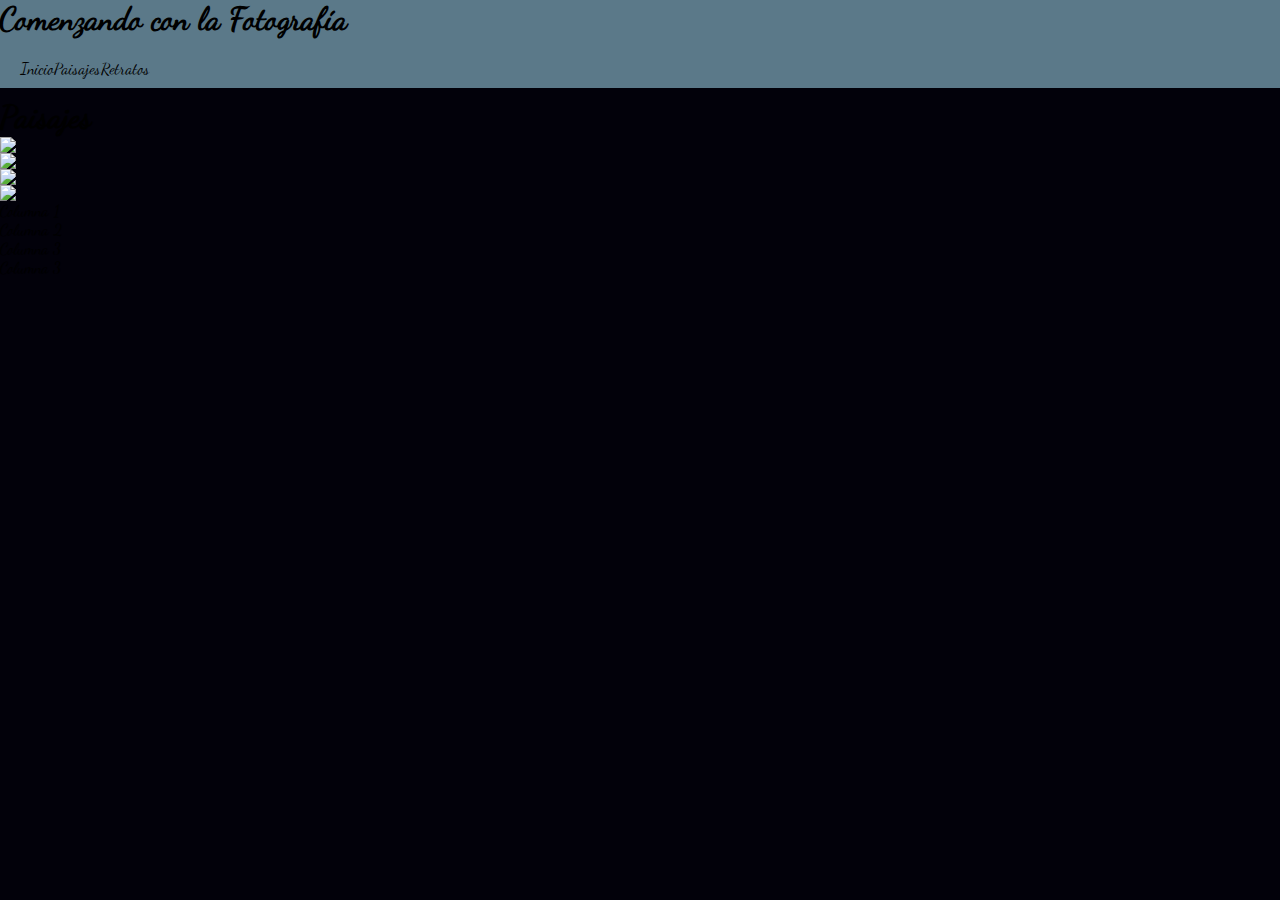
==== index.html @ c3d6ee90 "Comenzando con la Fotografía pagina home" ====
<html>
<head>
	<title> Comenzando con la Fotografía | Home </title>
	<link href='https://fonts.googleapis.com/css?family=Raleway' rel='stylesheet' type='text/css'>
	<link rel="stylesheet" href="css/estilos.css">
	<meta charset="utf-8">
</head>
<body>
	<header>
		<h1>
			Comenzando con la Fotografía
		</h1>

		<nav>
			<ul>
				<li>Inicio</li>
				<li>Paisajes</li>
				<li>Retratos</li>
			</ul>
		</nav>
	</header>

	<section id="contenido">
		<h1>Paisajes</h1>
		<div class="contenedor">
			<div id="imagen1">
				<img src="imagenes/imagen1.jpg" >
			</div>
			<div id="imagen2">
				<img src="imagenes/imagen2.jpg" >
			</div>
		</div>
		<div class="contenedor">
			<div id="imagen3">
				<img src="imagenes/imagen3.jpg" >
			</div>
			<div id="imagen4">
				<img src="imagenes/imagen4.jpg" >
			</div>
		</div>
	</section>

	<footer class="footer">

		<article id="columna1">Columna 1</article>
		<article id="columna2">Columna 2</article>
		<article id="columna3">Columna 3</article>
		<article id="columna4">Columna 3</article>

	</footer>
</body>
</html>
---- css/estilos.css ----
@font-face {
	font-family: Dancing Script;
	src: url('../fonts/DancingScript-Regular.otf');
}

*
{
	margin:0;
	font-family: Dancing Script;
}

html{
	background: #02010a;
}

header{
	background-color: #5b7989;

}

header h1 {
    width: 50%;
}

header nav{
    width: 50%;

}


ul {
    list-style-type: none;
    margin: 10px;
    padding: 10px;
    overflow: hidden;
}

li {
	float: left;
}
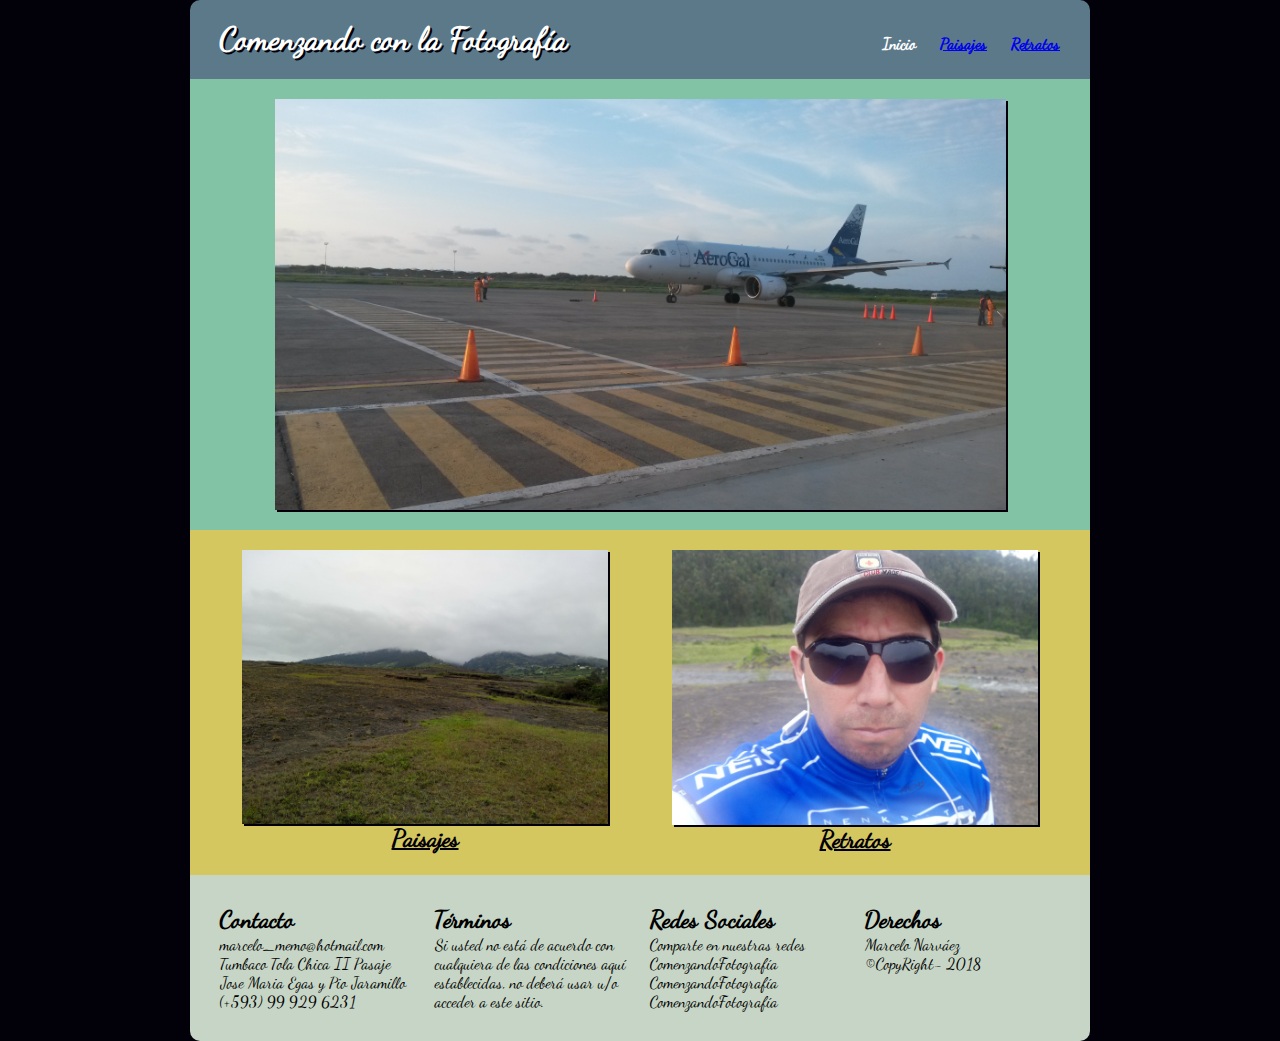
==== commit c1d5cf7e: "Comenzando con la Fotografía pagina home completa" ====
--- a/index.html
+++ b/index.html
@@ -7,46 +7,84 @@
 </head>
 <body>
 	<header>
-		<h1>
-			Comenzando con la Fotografía
-		</h1>
 
-		<nav>
-			<ul>
-				<li>Inicio</li>
-				<li>Paisajes</li>
-				<li>Retratos</li>
-			</ul>
-		</nav>
+		<section id="header">
+			<div class="contenedor">
+				<div>
+					<h1>Comenzando con la Fotografía</h1>
+				</div>
+
+				<div id="menu-principal">
+					<a href="#" class="actual">Inicio</a>
+					<a href="#">Paisajes</a>
+					<a href="#">Retratos</a>
+				</div>
+			</div>
+		</section>
 	</header>
 
 	<section id="contenido">
-		<h1>Paisajes</h1>
-		<div class="contenedor">
-			<div id="imagen1">
-				<img src="imagenes/imagen1.jpg" >
+		<section id="img-central">
+			<div class="contenedor">
+				<div>
+					<img src="images/ImagenCentral.jpg" >
+				</div>
 			</div>
-			<div id="imagen2">
-				<img src="imagenes/imagen2.jpg" >
+		</section>
+
+		<section id="img-secundaria">
+			<div class="contenedor">
+				<div id="imagen1">
+					<img src="images/paisaje.jpg" >
+					<h2> <a href="#">Paisajes</a> </h2>
+				</div>
+				<div id="imagen2">
+					<img src="images/retrato.jpg" >
+					<h2> <a href="#">Retratos </a></h2>
+				</div>
 			</div>
-		</div>
-		<div class="contenedor">
-			<div id="imagen3">
-				<img src="imagenes/imagen3.jpg" >
-			</div>
-			<div id="imagen4">
-				<img src="imagenes/imagen4.jpg" >
-			</div>
-		</div>
+		</section>
 	</section>
 
-	<footer class="footer">
+	<footer>
+		<section id="footer">
+			<div class="contenedor">
+				<div>
+					<div>
+						<h2>Contacto</h2>  
+						<p>marcelo_memo@hotmail.com</p>
+						<p>Tumbaco Tola Chica II Pasaje Jose Maria Egas y Pio Jaramillo</p>
+						<p> (+593) 99 929 6231</p>
+					</div>
+				</div>
 
-		<article id="columna1">Columna 1</article>
-		<article id="columna2">Columna 2</article>
-		<article id="columna3">Columna 3</article>
-		<article id="columna4">Columna 3</article>
+				<div>
+					<div>
+						<h2>Términos</h2>
+						<p>Si usted no está de acuerdo con cualquiera de las condiciones aquí establecidas, no deberá usar u/o acceder a este sitio.</p>
+					</div>
+				</div>
 
+				<div>
+					<div>
+						<h2>Redes Sociales</h2>
+						<p>Comparte en nuestras redes</p>
+						<p>ComenzandoFotografía</p>
+						<p>ComenzandoFotografía</p>
+						<p>ComenzandoFotografía</p>
+					</div>
+				</div>
+
+				<div>
+					<div>
+						<h2>Derechos</h2>
+						<p>Marcelo Narváez</p>
+						<p>©CopyRight- 2018</p>
+					</div>
+				</div>
+			</div>
+		</section>
 	</footer>
+
 </body>
 </html>--- a/css/estilos.css
+++ b/css/estilos.css
@@ -3,38 +3,191 @@
 	src: url('../fonts/DancingScript-Regular.otf');
 }
 
-*
-{
+*{
 	margin:0;
 	font-family: Dancing Script;
 }
 
+body{
+	background: #02010a;
+	width: 100%;
+}
+
 html{
-	background: #02010a;
+	animation-name: header-animacion;
+	animation-duration: 2s;
+	-webkit-animation-delay: 1s;
+	-moz-animation-delay: 1s;
+	-o-animation-delay: 1s;
+	animation-delay: 1s;
+}
+
+@keyframes header-animacion {
+	0% {
+		position: relative;
+		top: 150%;
+	}
+	60% {
+		position: relative;
+		top: -5%;
+	}
+	100% {
+		position: relative;
+		top: 0px;
+	}
 }
 
 header{
 	background-color: #5b7989;
-
+	color: #fff;
+	padding: 10px;
+	border-radius: 10px 10px 0 0;
 }
 
-header h1 {
-    width: 50%;
+@media (min-width: 900px) {
+	#header .contenedor{
+		justify-content: space-between;
+		align-items: baseline;
+		padding: 10px;
+	}
 }
 
-header nav{
-    width: 50%;
+@media (max-width: 900px) {
+	#header .contenedor{
+		flex-direction: column;
+		text-align: center;
+	}
 
+	#menu-principal{
+		margin-top: 10px;
+	}
 }
 
-
-ul {
-    list-style-type: none;
-    margin: 10px;
-    padding: 10px;
-    overflow: hidden;
+#header .contenedor div h1 {
+	padding-left: 10px;
+	text-shadow: 2px 2px #02010a;
 }
 
-li {
-	float: left;
-}+#menu-principal a {
+	padding: 20px 10px;
+	font-weight: bold;
+}
+
+#menu-principal .actual   
+{   
+	text-decoration: none;
+	color: #fff;
+}
+
+a:hover{
+	text-shadow: 2px 2px #02010a;
+}
+
+a:visited{
+	color: #fff;
+}
+
+#contenido {
+	display: flex;
+	flex-direction: column;
+}
+
+#img-central{
+	background-color: #82c3a6;
+	padding: 20px;
+}
+
+#img-secundaria{
+	background-color: #d5c75f;
+	border: 1px;
+	padding: 20px;
+}
+
+.contenedor {
+	display: -webkit-flex;
+	display: flex;
+	-webkit-flex-flow: row wrap;
+	flex-flow: row wrap;
+}
+
+#img-central .contenedor > div {
+	text-align: center;
+	padding: 0;
+	margin: 0;
+	width: 100%;
+}
+
+#img-secundaria .contenedor > div {
+	text-align: center;
+	padding-bottom: 20px;
+	margin: 0;
+	width: 100%;
+}
+
+#img-secundaria .contenedor > div h2 a {
+    color: #02010a;
+    padding: 10px;
+}
+
+footer{
+	padding: 10px;
+	background-color: #C6d5c5;
+	border-radius: 0 0 10px 10px;
+}
+
+@media (min-width: 900px) {
+	body {
+		width: 900px;
+		margin-left: auto;
+		margin-right: auto;		
+	}
+}
+
+@media (min-width: 900px) {
+	#img-secundaria .contenedor > div {
+		width: 50%;
+		padding: 0;
+		margin: 0;
+	}
+}
+
+img {
+	width: 85%;
+	box-shadow: 2px 2px 0 #02010a;
+}
+
+#footer {
+	border: 1px;
+	padding: 10px;
+}
+
+#footer .contenedor > div {
+	padding: 0;
+	margin: 0;
+	width: 100%;
+}
+
+@media (min-width: 900px) {
+	#footer .contenedor > div {
+		width: 25%;
+	}
+}
+
+#footer .contenedor > div div {
+	padding: 10px;
+}
+
+#imagen1 img:hover {
+	box-shadow: 2px 2px 0 #82c3a6;
+	transform:rotate(10deg);
+	-webkit-transform:rotate(10deg);
+}
+
+#imagen2 img:hover {
+	box-shadow: 2px 2px 0 #82c3a6;
+	-webkit-transform: translateY(-5px);
+	transform: translateY(-5px);
+	-webkit-transform: translateX(20px);
+	transform: translateX(20px);
+}
+
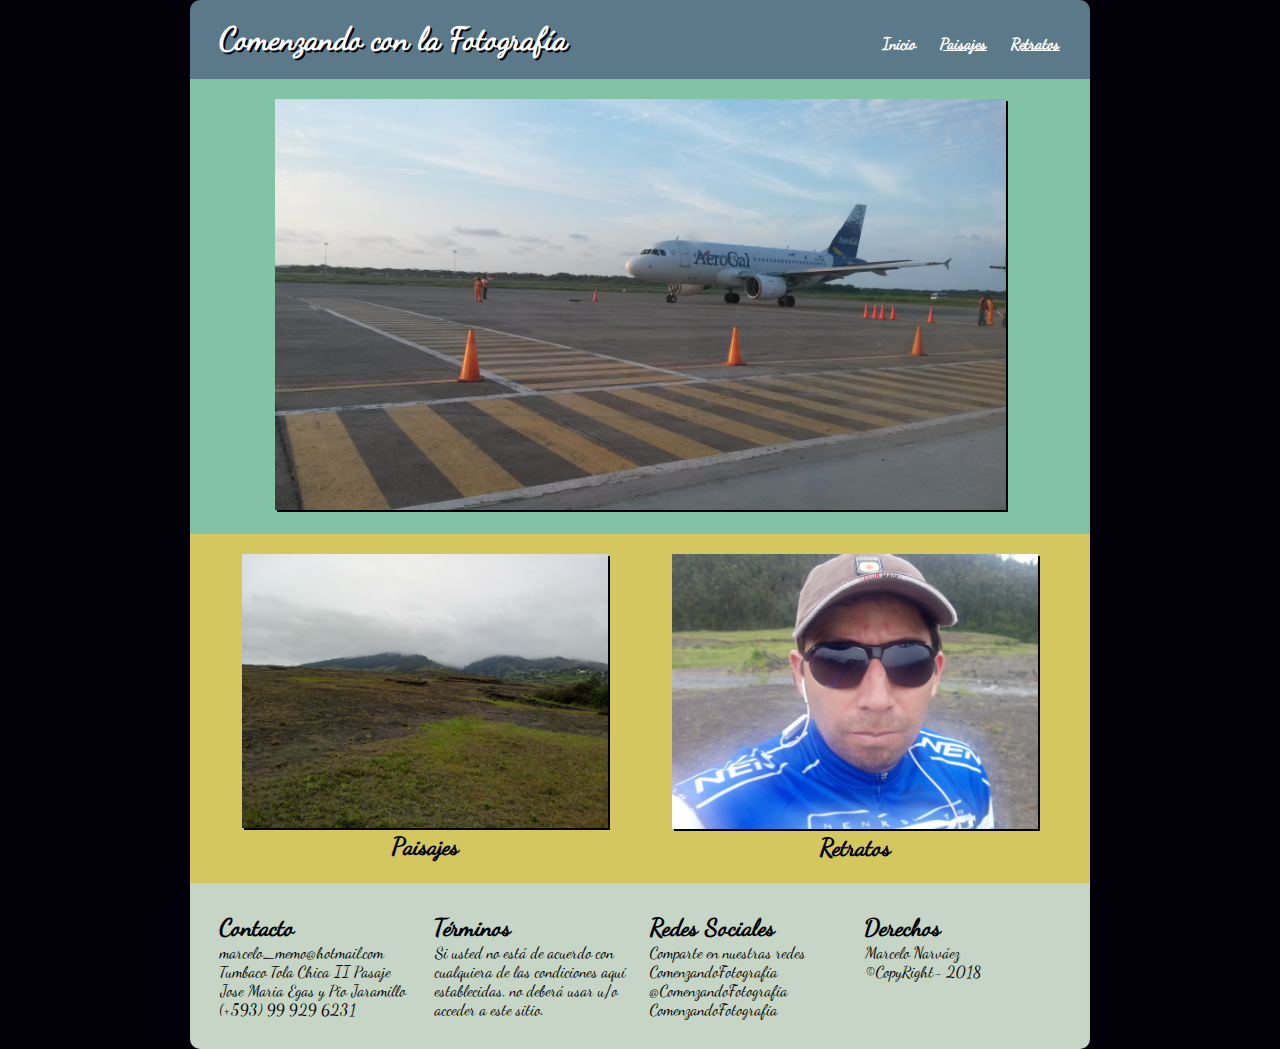
==== commit f33427ba: "Comenzando con la Fotografía paginas paisajes y retratos" ====
--- a/index.html
+++ b/index.html
@@ -1,9 +1,13 @@
+<!DOCTYPE html>
 <html>
 <head>
+	<meta charset="utf-8">
+	<meta name="viewport" content="width=device-width,user-scalable=no">
+    <meta name="author" content="Marcelo Narváez">
+    <meta name="description" content="Comenzando con la Fotografía realizado por: Marcelo Narváez">	
 	<title> Comenzando con la Fotografía | Home </title>
-	<link href='https://fonts.googleapis.com/css?family=Raleway' rel='stylesheet' type='text/css'>
+
 	<link rel="stylesheet" href="css/estilos.css">
-	<meta charset="utf-8">
 </head>
 <body>
 	<header>
@@ -15,9 +19,9 @@
 				</div>
 
 				<div id="menu-principal">
-					<a href="#" class="actual">Inicio</a>
-					<a href="#">Paisajes</a>
-					<a href="#">Retratos</a>
+					<a class="actual">Inicio</a>
+					<a href="paisajes.html">Paisajes</a>
+					<a href="retratos.html">Retratos</a>
 				</div>
 			</div>
 		</section>
@@ -36,11 +40,11 @@
 			<div class="contenedor">
 				<div id="imagen1">
 					<img src="images/paisaje.jpg" >
-					<h2> <a href="#">Paisajes</a> </h2>
+					<h2> <a >Paisajes</a> </h2>
 				</div>
 				<div id="imagen2">
 					<img src="images/retrato.jpg" >
-					<h2> <a href="#">Retratos </a></h2>
+					<h2> <a >Retratos </a></h2>
 				</div>
 			</div>
 		</section>
@@ -70,7 +74,7 @@
 						<h2>Redes Sociales</h2>
 						<p>Comparte en nuestras redes</p>
 						<p>ComenzandoFotografía</p>
-						<p>ComenzandoFotografía</p>
+						<p>@ComenzandoFotografía</p>
 						<p>ComenzandoFotografía</p>
 					</div>
 				</div>
--- a/css/estilos.css
+++ b/css/estilos.css
@@ -86,6 +86,9 @@
 a:visited{
 	color: #fff;
 }
+a:link{
+	color: #fff;
+}
 
 #contenido {
 	display: flex;
@@ -191,3 +194,54 @@
 	transform: translateX(20px);
 }
 
+/* Estilos pagina Paisajes.html */
+
+#img-paisajes{
+	background-color: #d5c75f;
+	border: 1px;
+	padding: 20px;
+}
+
+#img-paisajes .contenedor > div {
+	width: 100%;
+	padding: 0;
+	margin: 0;
+}
+
+#img-paisajes .contenedor div img{
+	margin: 20px 10px;
+}
+
+#paisaje1 {
+	filter: blur(10px);
+	-webkit-filter: blur(10px);
+}
+
+#paisaje2, #paisaje4, #paisaje6 {
+	filter: grayscale(100%);
+	-webkit-filter: grayscale(100%);
+}
+
+#paisaje3 {
+	filter: sepia(90%);
+	-webkit-filter: sepia(90%);
+}
+
+@media (min-width: 900px) {
+	#img-paisajes .contenedor > div {
+		width: 33.3%;
+		padding: 0;
+		margin: 0;
+	}
+}
+
+@media (max-width: 900px) {
+	img {
+		width: 100%;
+	}
+	#img-paisajes .contenedor div img {
+	    margin: 20px 0;
+	}
+}
+
+
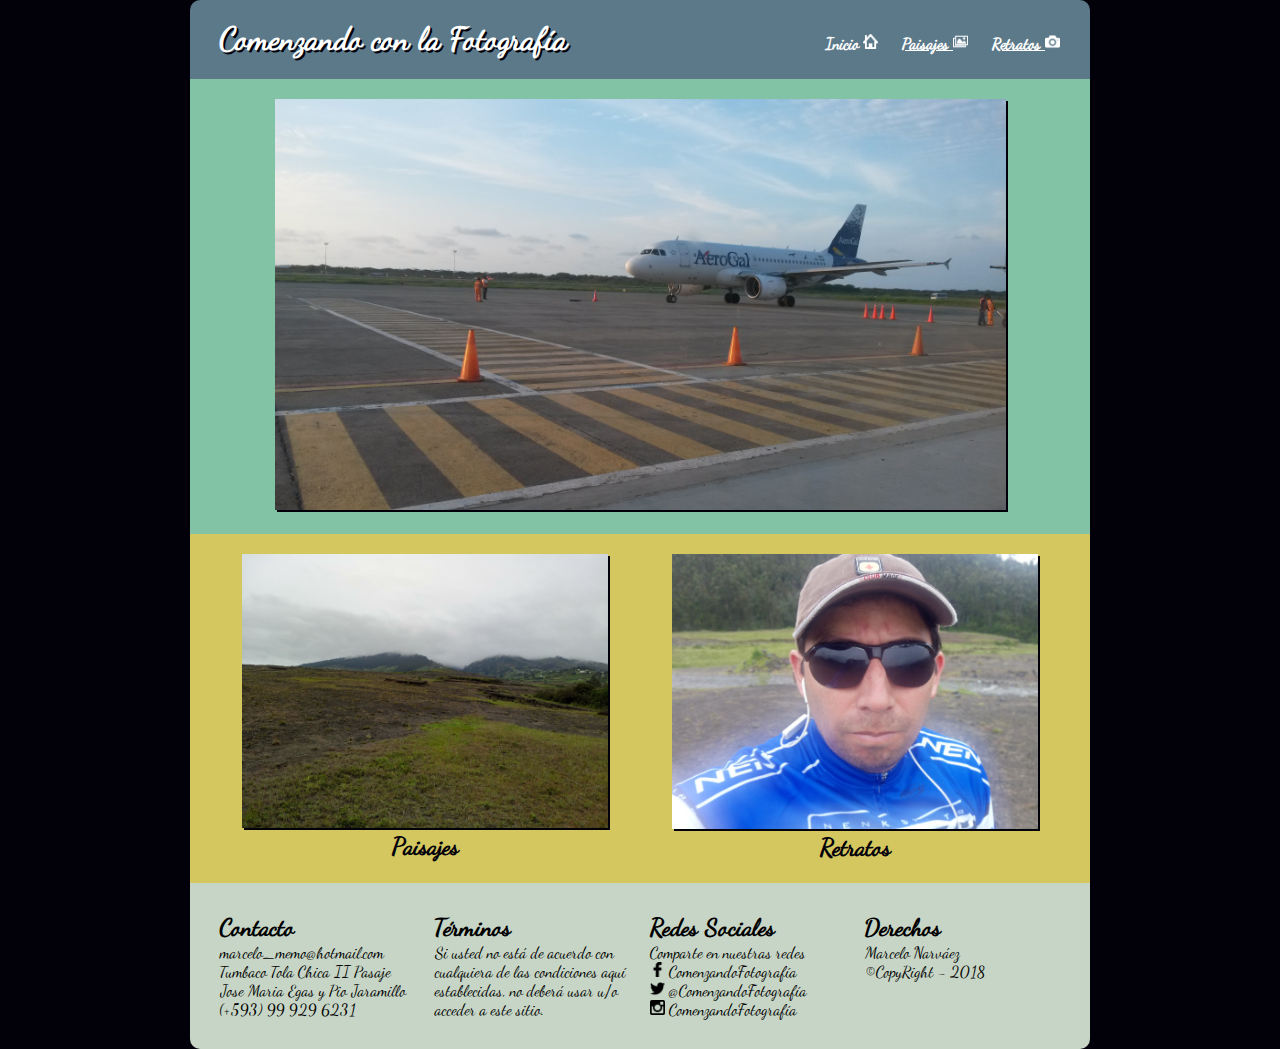
==== commit 51f2de46: "Comenzando con la Fotografía Revisión de la pagina" ====
--- a/index.html
+++ b/index.html
@@ -19,9 +19,9 @@
 				</div>
 
 				<div id="menu-principal">
-					<a class="actual">Inicio</a>
-					<a href="paisajes.html">Paisajes</a>
-					<a href="retratos.html">Retratos</a>
+					<a class="actual">Inicio <img src="images/inicio.png" alt="Facebook" class="logo"></a>
+					<a href="paisajes.html">Paisajes <img src="images/paisaje.png" alt="Facebook" class="logo"></a>
+					<a href="retratos.html">Retratos <img src="images/retrato.png" alt="Facebook" class="logo"></a>
 				</div>
 			</div>
 		</section>
@@ -73,9 +73,9 @@
 					<div>
 						<h2>Redes Sociales</h2>
 						<p>Comparte en nuestras redes</p>
-						<p>ComenzandoFotografía</p>
-						<p>@ComenzandoFotografía</p>
-						<p>ComenzandoFotografía</p>
+						<p><img src="images/facebook.png" alt="Facebook" class="logo"> ComenzandoFotografía</p>
+						<p><img src="images/twitter.png" alt="Twitter" class="logo"> @ComenzandoFotografía</p>
+						<p><img src="images/instagram.png" alt="Instagram" class="logo"> ComenzandoFotografía</p>
 					</div>
 				</div>
 
@@ -83,7 +83,7 @@
 					<div>
 						<h2>Derechos</h2>
 						<p>Marcelo Narváez</p>
-						<p>©CopyRight- 2018</p>
+						<p>©CopyRight - 2018</p>
 					</div>
 				</div>
 			</div>
--- a/css/estilos.css
+++ b/css/estilos.css
@@ -244,4 +244,7 @@
 	}
 }
 
-
+.logo {
+    box-shadow: inherit;
+    width: 15px;
+}
